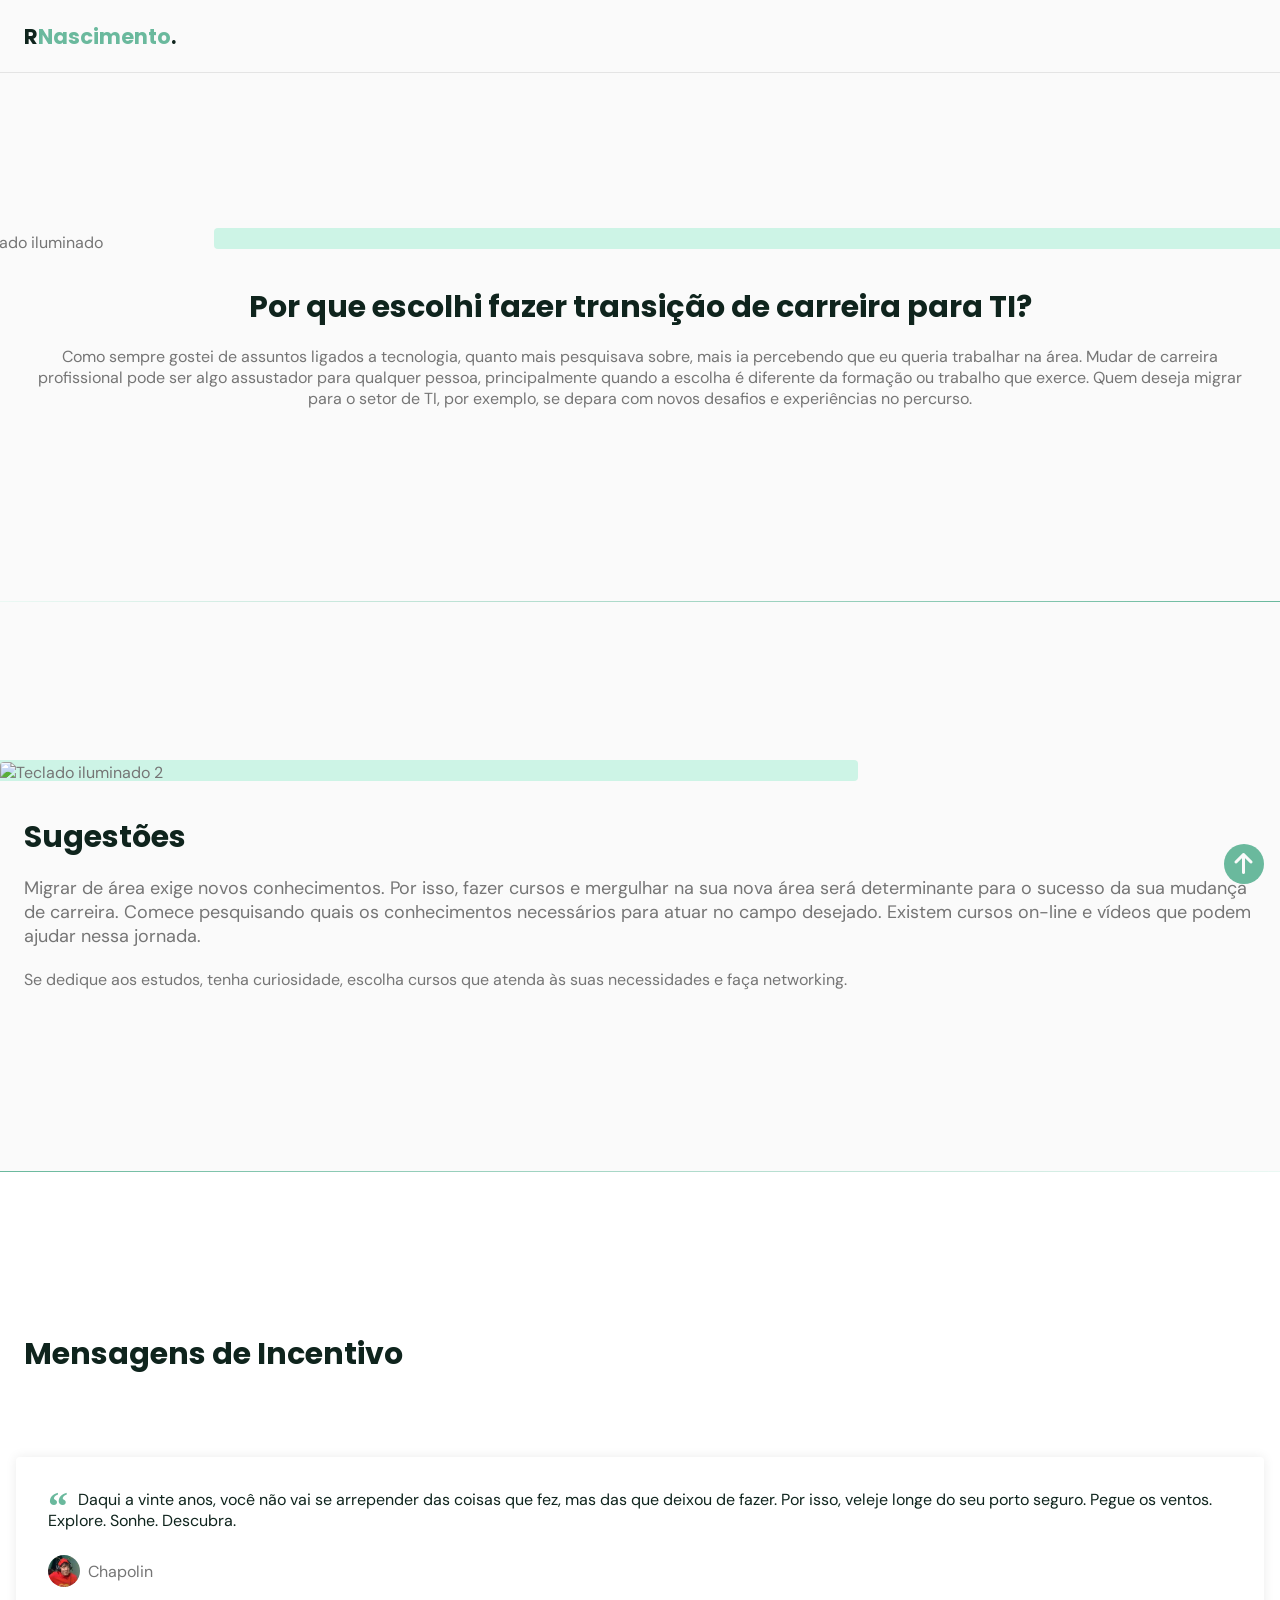
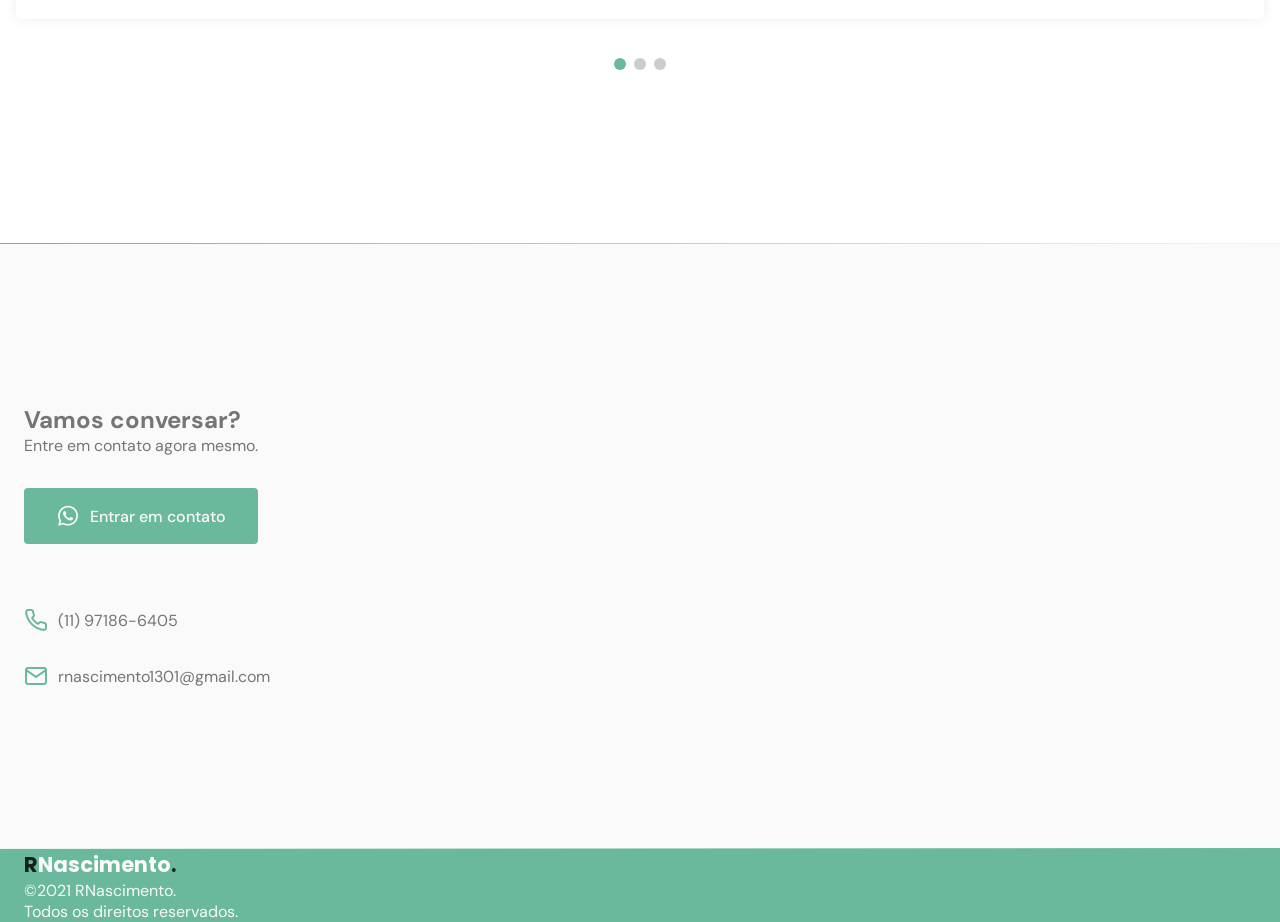
==== index.html @ b4215a95 "Add files via upload" ====
<!DOCTYPE html>
<html lang="pt_BR">
  <head>
    <!-- PAGE INFO -->
    <meta charset="UTF-8" />
    <meta name="viewport" content="width=device-width, initial-scale=1.0" />
    <title>RN Project</title>

    <!-- ICONES -->
    <link rel="stylesheet" href="imagens/style.css" />

    <!-- SWIPER -->
    <link
      rel="stylesheet"
      href="https://unpkg.com/swiper/swiper-bundle.min.css"
    />

    <!-- STYLES -->
    <link rel="stylesheet" href="style.css" />

    <!-- FONTS -->
    <link rel="preconnect" href="https://fonts.googleapis.com" />
    <link rel="preconnect" href="https://fonts.gstatic.com" crossorigin />
    <link
      href="https://fonts.googleapis.com/css2?family=DM+Sans:wght@400;500;700&family=Poppins:wght@400;500;700&display=swap"
      rel="stylesheet"
    />
  </head>
  <body>
    <header id="header" class="scroll">
      <nav class="container">
        <a class="logo" href="#">R<span>Nascimento</span>.</a>

        <!-- menu-->
        <div class="menu">
          <ul class="grid">
            <li><a class="title" href="#home">Início</a></li>
            <li><a class="title" href="#about">Sugestões</a></li>
            <!-- <li><a class="title" href="#services">Serviços</a></li>-->
            <li><a class="title" href="#testimonials">Mensagens</a></li>
            <li><a class="title" href="#contact">Contatos</a></li>
          </ul>
        </div>
        <!--/menu-->
        <div class="toggle icon-menu"></div>
        <div class="toggle icon-close"></div>
      </nav>
    </header>

    <main>
      <!--HOME-->
      <section class="section" id="home">
        <div class="container grid">
          <div class="image">
            <img
              src="https://media.istockphoto.com/photos/website-design-developing-programming-and-coding-technologies-picture-id1220974008?k=20&m=1220974008&s=612x612&w=0&h=sP8aILFrd65CZ340zGGJbLd8PSHKPU5FZVArqHMKr4Y="
              alt="Teclado iluminado"
            />
          </div>
          <div class="text">
            <h2 class="title">
              Por que escolhi fazer transição de carreira para TI?
            </h2>
            <p>
              Como sempre gostei de assuntos ligados a tecnologia, quanto mais
              pesquisava sobre, mais ia percebendo que eu queria trabalhar na
              área. Mudar de carreira profissional pode ser algo assustador para
              qualquer pessoa, principalmente quando a escolha é diferente da
              formação ou trabalho que exerce. Quem deseja migrar para o setor
              de TI, por exemplo, se depara com novos desafios e experiências no
              percurso.
            </p>
            <!--<a class="button" href="#">Agendar um horário</a>-->
          </div>
        </div>
      </section>
      <div class="divider-1"></div>

      <!--ABOUT-->
      <section class="section" id="about">
        <div class="container grid">
          <div class="image">
            <img
              src="https://media.istockphoto.com/photos/developing-new-program-picture-id519161884?k=20&m=519161884&s=612x612&w=0&h=EK0b_Ocb_1X7MyI0GgnsdjYjVnk4bIl4P_Qgrus4xgM="
              alt="Teclado iluminado 2"
            />
          </div>
          <div class="text">
            <h2 class="title">Sugestões</h2>
            <p class="subtitle">
              Migrar de área exige novos conhecimentos. Por isso, fazer cursos e
              mergulhar na sua nova área será determinante para o sucesso da sua
              mudança de carreira. Comece pesquisando quais os conhecimentos
              necessários para atuar no campo desejado. Existem cursos on-line e
              vídeos que podem ajudar nessa jornada.
            </p>
            <br />
            <p>
              Se dedique aos estudos, tenha curiosidade, escolha cursos que
              atenda às suas necessidades e faça networking.
            </p>
            <br />
          </div>
        </div>
      </section>

      <div class="divider-2"></div>

      <!--SERVICES-->
      <!--<section class="section" id="services">
        <div class="container grid">
          <header>
            <h2 class="title">Serviços</h2>
            <p>
              Com mais de 10 anos no mercado, o <strong>Beautysalon</strong> já
              conquistou clientes de inúmeros países com seus tratamentos
              exclusivos e totalmente naturais
            </p>
          </header>
          <div class="cards grid">
            <div class="card">
              <i class="icon-woman-hair"></i>
              <h3 class="title">Terapia capilar</h3>
              <p>
                Lorem ipsum dolor sit amet consectetur adipisicing elit. Cumque
                quo dolor culpa unde tempora autem, officia eaque impedit animi
                illum odit nemo! Quod, nam earum vitae accusamus commodi in
                ipsa?
              </p>
              <br />
            </div>
            <div class="card">
              <i class="icon-trim"></i>
              <h3 class="title">Cortes</h3>
              <p>
                Lorem ipsum dolor sit amet consectetur adipisicing elit.
                Consequatur quod reprehenderit ratione corporis, exercitationem
                ab deleniti, reiciendis voluptas at quaerat, eum cum alias nihil
                harum distinctio cupiditate. Consequatur, quibusdam voluptas.
              </p>
              <br />
            </div>
            <div class="card">
              <i class="icon-cosmetic"></i>
              <h3 class="title">tratamentos</h3>
              <p>
                Lorem ipsum dolor sit amet consectetur adipisicing elit. Animi
                temporibus saepe odio veritatis aliquam ducimus perferendis quos
                optio nesciunt consequatur! Ipsa, tempora! Consectetur cum ex
                autem rem quam quibusdam similique.
              </p>
              <br />
            </div>
          </div>
        </div>
      </section>

      <div class="divider-1"></div> -->

      <!--TESTIMONIALS-->
      <section class="section" id="testimonials">
        <div class="container swiper">
          <!-- Adicionar aqui a classe swiper -->
          <header>
            <h2 class="title">Mensagens de Incentivo</h2>
          </header>
          <div class="testimonials swiper-container">
            <div class="swiper-wrapper">
              <div class="testimonial swiper-slide">
                <blockquote>
                  <p>
                    <span>&ldquo;</span>
                    Daqui a vinte anos, você não vai se arrepender das coisas
                    que fez, mas das que deixou de fazer. Por isso, veleje longe
                    do seu porto seguro. Pegue os ventos. Explore. Sonhe.
                    Descubra.
                  </p>
                  <cite>
                    <img src="imagens/fotos/1.jpg" alt="Foto do Chapolin" />
                    Chapolin
                  </cite>
                </blockquote>
              </div>

              <div class="testimonial swiper-slide">
                <blockquote>
                  <p>
                    <span>&ldquo;</span>
                    Não tenha receio de desistir do bom para correr atrás do
                    ótimo
                  </p>
                  <cite>
                    <img src="imagens/fotos/2.jpg" alt="Foto do Madruguinha" />
                    Madruguinha
                  </cite>
                </blockquote>
              </div>

              <div class="testimonial swiper-slide">
                <blockquote>
                  <p>
                    <span>&ldquo;</span>
                    Não tente ser uma pessoa de sucesso. Em vez disso, seja uma
                    pessoa de valor
                  </p>
                  <cite>
                    <img src="imagens/fotos/4.jpg" alt="Fotos do Chaves" />
                    Chaves
                  </cite>
                </blockquote>
              </div>
            </div>

            <!-- If we need pagination -->
            <div class="swiper-pagination"></div>
          </div>
        </div>
      </section>

      <div class="divider-2"></div>

      <!--CONTACT-->
      <section class="section" id="contact">
        <div class="container grid">
          <div class="text">
            <h2>Vamos conversar?</h2>
            <p>Entre em contato agora mesmo.</p>
            <a
              href="https://api.whatsapp.com/send?phone=+5511971866405&text=Olá...Vamos Conversar?"
              class="button"
              target="_blank"
              ><i class="icon-whatsapp"></i>Entrar em contato</a
            >
            <!-- target="_blank" >>> Tem a função de criar uma nova página, mantendo a pagina atual aberta-->
          </div>

          <div class="links">
            <ul class="grid">
              <li><i class="icon-phone"></i>(11) 97186-6405</li>
              <!--<li><i class="icon-map-pin"></i>Rua Francisco Moron, 48</li>-->
              <li><i class="icon-mail"></i>rnascimento1301@gmail.com</li>
            </ul>
          </div>
        </div>
      </section>
      <div class="divider-1"></div>
    </main>

    <footer>
      <div class="container grid">
        <div class="brand">
          <a class="logo logo-alt" href="#home">R<span>Nascimento</span>.</a>
          <p>©2021 RNascimento.</p>
          <p>Todos os direitos reservados.</p>
        </div>

        <!--<div class="social grid">
          <a href="https://instagram.com" target="_blank"></a>
          <i class='icon-instagram'></i>
          </a>
          <a href="https://facebook.com" target="_blank"></a>
          <i class='icon-facebook'></i>
          </a>
          <a href="https://youtube.com" target="_blank"></a>
          <i class='icon-youtube'></i>
          </a>
        </div>
      </div>-->
    </footer>

    <a href="#home" class="back-to-top"><i class="icon-arrow-up"></i></a>


    <!--SWIPER-->
    <script src="https://unpkg.com/swiper/swiper-bundle.min.js"></script>

    <!--SCROLLREVEAL-->
    <script src="https://unpkg.com/scrollreveal"></script>

    <!--MAIN-->
    <script src="main.js"></script>
  </body>
</html>

<!-- Para acessar a Página, clicar com botão direito no index.html e acessar 'Open Live Server '  -->
---- imagens/style.css ----
@font-face {
  font-family: 'icomoon';
  src:  url('fonts/icomoon.eot?h8w8cq');
  src:  url('fonts/icomoon.eot?h8w8cq#iefix') format('embedded-opentype'),
    url('fonts/icomoon.ttf?h8w8cq') format('truetype'),
    url('fonts/icomoon.woff?h8w8cq') format('woff'),
    url('fonts/icomoon.svg?h8w8cq#icomoon') format('svg');
  font-weight: normal;
  font-style: normal;
  font-display: block;
}

[class^="icon-"], [class*=" icon-"] {
  /* use !important to prevent issues with browser extensions that change fonts */
  font-family: 'icomoon' !important;
  speak: never;
  font-style: normal;
  font-weight: normal;
  font-variant: normal;
  text-transform: none;
  line-height: 1;

  /* Better Font Rendering =========== */
  -webkit-font-smoothing: antialiased;
  -moz-osx-font-smoothing: grayscale;
}

.icon-arrow-up:before {
  content: "\e90c";
}
.icon-phone:before {
  content: "\e900";
}
.icon-close:before {
  content: "\e901";
}
.icon-cosmetic:before {
  content: "\e902";
}
.icon-facebook:before {
  content: "\e903";
}
.icon-instagram:before {
  content: "\e904";
}
.icon-mail:before {
  content: "\e905";
}
.icon-map-pin:before {
  content: "\e906";
}
.icon-menu:before {
  content: "\e907";
}
.icon-trim:before {
  content: "\e908";
}
.icon-whatsapp:before {
  content: "\e909";
}
.icon-woman-hair:before {
  content: "\e90a";
}
.icon-youtube:before {
  content: "\e90b";
}
---- style.css ----
/*====  RESET ============================ */
* {
  margin: 0;
  padding: 0;
  box-sizing: border-box;
}

ul {
  list-style: none;
}

a {
  text-decoration: none;
}

img {
  width: 100%;
  height: auto;
}

/*====  VARIABLES =========================== */
:root {
  --header-height: 4.5rem;

  /* colors */
  --hue: 159;
  /* HSL color mode */
  --base-color: hsl(var(--hue) 36% 57%);
  --base-color-second: hsl(var(--hue) 65% 88%);
  --base-color-alt: hsl(var(--hue) 57% 53%);
  --title-color: hsl(var(--hue) 41% 10%);
  --text-color: hsl(0 0% 46%);
  --text-color-light: hsl(0 0% 98%);
  --body-color: hsl(0 0% 98%);

  /* Fonts */
  --title-font-size: 2.25rem;
  --subtitle-font-size: 1rem;

  --title-font: "Poppins", sans-serif;
  --body-font: "DM Sans", sans-serif;
}

/*====  BASE ============================ */
html {
  scroll-behavior: smooth;
}

body {
  font: 400 1rem var(--body-font);
  color: var(--text-color);
  background: var(--body-color);
  -webkit-font-smoothing: antialiased;
}

.title {
  font: 700 1.875rem var(--title-font);
  color: var(--title-color);
  -webkit-font-smoothing: auto;
}

.button {
  background-color: var(--base-color);
  color: var(--text-color-light);
  height: 3.5rem;
  display: inline-flex;
  align-items: center;
  padding: 0 2rem;
  border-radius: 0.25rem;
  font: 500 1rem var(--body-font);
  transition: background 0.3s;
}

.button:hover {
  background: var(--base-color-alt);
}

.divider-1 {
  height: 1px;
  background: linear-gradient(
    270deg,
    hsla(var(--hue), 36%, 57%, 1) 0%,
    hsla(var(--hue), 65%, 88%, 0.34) 100%
  );
}

/*====  LAYOUT ============================ */
.container {
  margin-left: 1.5rem;
  margin-right: 1.5rem;
}

.grid {
  display: grid;
  gap: 2rem;
}

.section {
  padding: calc(5rem + var(--header-height)) 0;
}

.section .title {
  margin-bottom: 1rem;
}

.section .subtitle {
  font-size: var(--subtitle-font-size);
}

.section header {
  margin-bottom: 4rem;
}

.section header strong {
  color: var(--base-color);
}

#header {
  border-bottom: 1px solid #e4e4e4;
  margin-bottom: 2rem;
  display: flex;

  position: fixed;
  top: 0;
  left: 0;
  z-index: 100;
  background-color: var(--body-color);
  width: 100%;
}

#header.scroll {
  background: var(--base-color);
  box-shadow: 0px 0px 12px rgba(0, 0, 0, 0.15);
}

#header.scroll .logo span {
  color: white;
}

#header.scroll .icon-menu {
  color: white;
}

/*====  LOGO ============================ */

.logo {
  font: 700 1.31rem var(--title-font);
  color: var(--title-color);
}

.logo span {
  color: var(--base-color);
}

.logo-alt span {
  color: var(--body-color);
}

/*====  NAVIGATION ============================ */
nav {
  height: var(--header-height);
  display: flex;
  align-items: center;
  justify-content: space-between;
  width: 100%;
}

nav ul li {
  text-align: center;
}

nav ul li a {
  transition: color 0.2s;
  position: relative;
}

nav ul li a:hover {
  color: var(--base-color);
}

nav ul li a::after {
  content: "";
  width: 0%;
  height: 2px;
  background: var(--base-color);

  position: absolute;
  left: 0;
  bottom: -1.5rem;

  transition: width 0.2s;
}

nav ul li a:hover::after {
  width: 100%;
}

nav .menu {
  opacity: 0;
  visibility: hidden;
  top: -20rem;
  transition: 0.2s;
}

nav .menu ul {
  display: none;
}

/* Mostrar menu */
nav.show .menu {
  opacity: 1;
  visibility: visible;

  background: var(--body-color);

  height: 100vh;
  width: 100vw;

  position: fixed;
  top: 0;
  left: 0;

  display: grid;
  place-content: center;
}

nav.show .menu ul {
  display: grid;
}

nav.show ul.grid {
  gap: 4rm;
}

/* toggle menu */
.toggle {
  color: var(--base-color);
  font-size: 1.5rem;
  cursor: pointer;
}

nav .icon-close {
  visibility: hidden;
  opacity: 0;

  position: absolute;
  top: -1.5rem;
  right: 1.5rem;

  transition: 0.2s;
}

nav.show div.icon-close {
  visibility: visible;
  opacity: 1;
  top: 1.5rem;
}

/*====  HOME ============================ */
#home {
  overflow: hidden;
}

#home .container {
  margin: 0;
}

#home .image {
  position: relative;
}

#home .image::before {
  content: "";
  height: 100%;
  width: 100%;
  background: var(--base-color-second);
  position: absolute;
  top: -16.8%;
  left: 16.7%;
  z-index: 0; /*==== Eixo : Z >>> Profundidade / Fica atrás ==== */
}

#home .image img {
  position: relative;
  right: 2.93rem;
}

#home .image img,
#home .image::before {
  border-radius: 0.25rem;
}

#home .text {
  margin-left: 1.5rem;
  margin-right: 1.5rem;
  text-align: center;
}

#home .text h1 {
  margin-bottom: 1rem;
}

#home .text p {
  margin-bottom: 2rem;
}

/*====  ABOUT ============================ */
about {
  background: white;
}

#about .container {
  margin: 0;
}

#about .image {
  position: relative;
}

#about .image::before {
  content: "";
  height: 100%;
  width: 100%;
  background: var(--base-color-second);
  position: absolute;
  top: -8.3%;
  left: -33%;
  z-index: 0;
}

#about .image img {
  position: relative;
}

#about .image img,
#about .image::before {
  border-radius: 0.25rem;
}

#about .text {
  margin-left: 1.5rem;
  margin-right: 1.5rem;
}

.divider-2 {
  height: 1px;
  background: linear-gradient(
    270deg,
    hsla(var(--hue), 65%, 88%, 0.34),
    hsla(var(--hue), 36%, 57%, 1)
  );
}

/*====  SERVICES ============================ */

.cards.grid {
  gap: 1.5rem;
}

.card {
  padding: 3.625rem 2rem;
  box-shadow: 0px 0px 12px rgba(0, 0, 0, 0.08);
  border-bottom: 0.25rem solid var(--base-color);
  border-radius: 0.25rem 0.25rem 0 0;
  text-align: center;
}

.card i {
  display: block;
  margin-bottom: 1.5rem;
  font-size: 5rem;
  color: var(--base-color);
}

.card .title {
  font-size: 1.5rem;
  margin-bottom: 0.75rem;
}

/*====  TESTIMONIALS ============================ */

#testimonials {
  background: white;
}

#testimonials .container {
  margin-left: 0;
  margin-right: 0;
}

#testimonials header {
  margin-left: 1.5rem;
  margin-right: 1.5rem;
  margin-bottom: 0;
}

#testimonials blockquote {
  padding: 2rem;
  box-shadow: 0px 0px 12px rgba(0, 0, 0, 0.08);
  border-radius: 0.25rem;
}

#testimonials blockquote p {
  position: relative;
  text-indent: 1.875rem; /*==== Espaço no inicio do texto ===== */
  margin-bottom: 1.5rem;
  color: hsl(var(--hue) 41% 10%);
}

#testimonials blockquote p span {
  font: 700 2.5rem serif;

  position: absolute;
  top: -0.4rem;
  left: -1.875rem;
  color: var(--base-color);
}

/*==== Alinhamento da imagem comm o Texto ===== */
#testimonials cite {
  display: flex;
  align-items: center;
  font-style: normal;
}

/*==== Configurar a imagem do usuario ===== */
#testimonials cite img {
  width: 2rem;
  height: 2rem;
  object-fit: cover;
  clip-path: circle();
  margin-right: 0.5rem;
}

/*==== Swiper ===== */

.swiper-slide {
  height: auto;
  padding: 4rem 1rem;
}

.swiper-pagination-bullet {
  width: 0.75rem;
  height: 0.75rem;
}

.swiper-pagination-bullet-active {
  background: var(--base-color);
}

/*==== Contacts ===== */

#contact .grid {
  gap: 4rem;
}

#contact .text p {
  margin-bottom: 2rem;
}

#contact .button i,
#contact ul li i {
  font-size: 1.5rem;
  margin-right: 0.625rem;
}

#contact ul.grid {
  gap: 2rem;
}

#contact ul li {
  display: flex;
  align-items: center;
}

#contact ul li i {
  color: var(--base-color);
}

/*==== Footer ===== */

footer {
  background: var(--base-color);
}

footer .section {
  padding: 4rem 0;
}

footer .logo {
  display: inline-block;
}

footer .brand p {
  color: var(--text-color-light);
}

/*==== Configuração das redes sociais ===== */
/*footer i {
  font-size: 1.5rem;
  color: var(--text-color-light);
}*/

/*footer .social a{
  margin-right: 2rem;
  transition: .3s;
  display: inline-block;

  footer .social a:houver {
    transform: translateY(-8px);
  }
}*/

/*==== Back-to-top ===== */
.back-to-top {
  background: var(--base-color);
  color: var(--text-color-light);

  position: fixed;
  right: 1rem;
  bottom: 1rem;

  padding: 0.5rem;
  clip-path: circle();

  font-size: 1.5rem;
  line-height: 0;

  visibility: hidden;
  opacity: 0;

  transition: 0.3s;
  transform: translateY(100%);
}

.back-to-top.show {
  visibility: visible;
  opacity: 1;
  transform: translateY(0);
}

/*==== Responsivo ===== */
/* extra large devices: 1200 >*/

@media (min-width: 1200px) {
  .section {
    padding: 10rem 0;
  }

  nav .menu {
    opacity: 1;
    visibility: visible;
    top: 0;
  }

  nav.menu ul {
    display: flex;
    gap: 2rem;
  }

  nav .menu ul li a.title {
    font: 400 1 rem var(--body-font);
  }

  nav .icon-menu {
    display: none;
  }

  main {
    margin-top: var(--header-height);
  }
}

/* large devices: 1023 >*/
/* large devices: 992 >*/

@media (min-width: 992px) {
  :root {
    --title-font-size: 2.25rem;
    --subtitle-font-size: 1.125rem;
  }
}
/* medium devices: 767 >*/
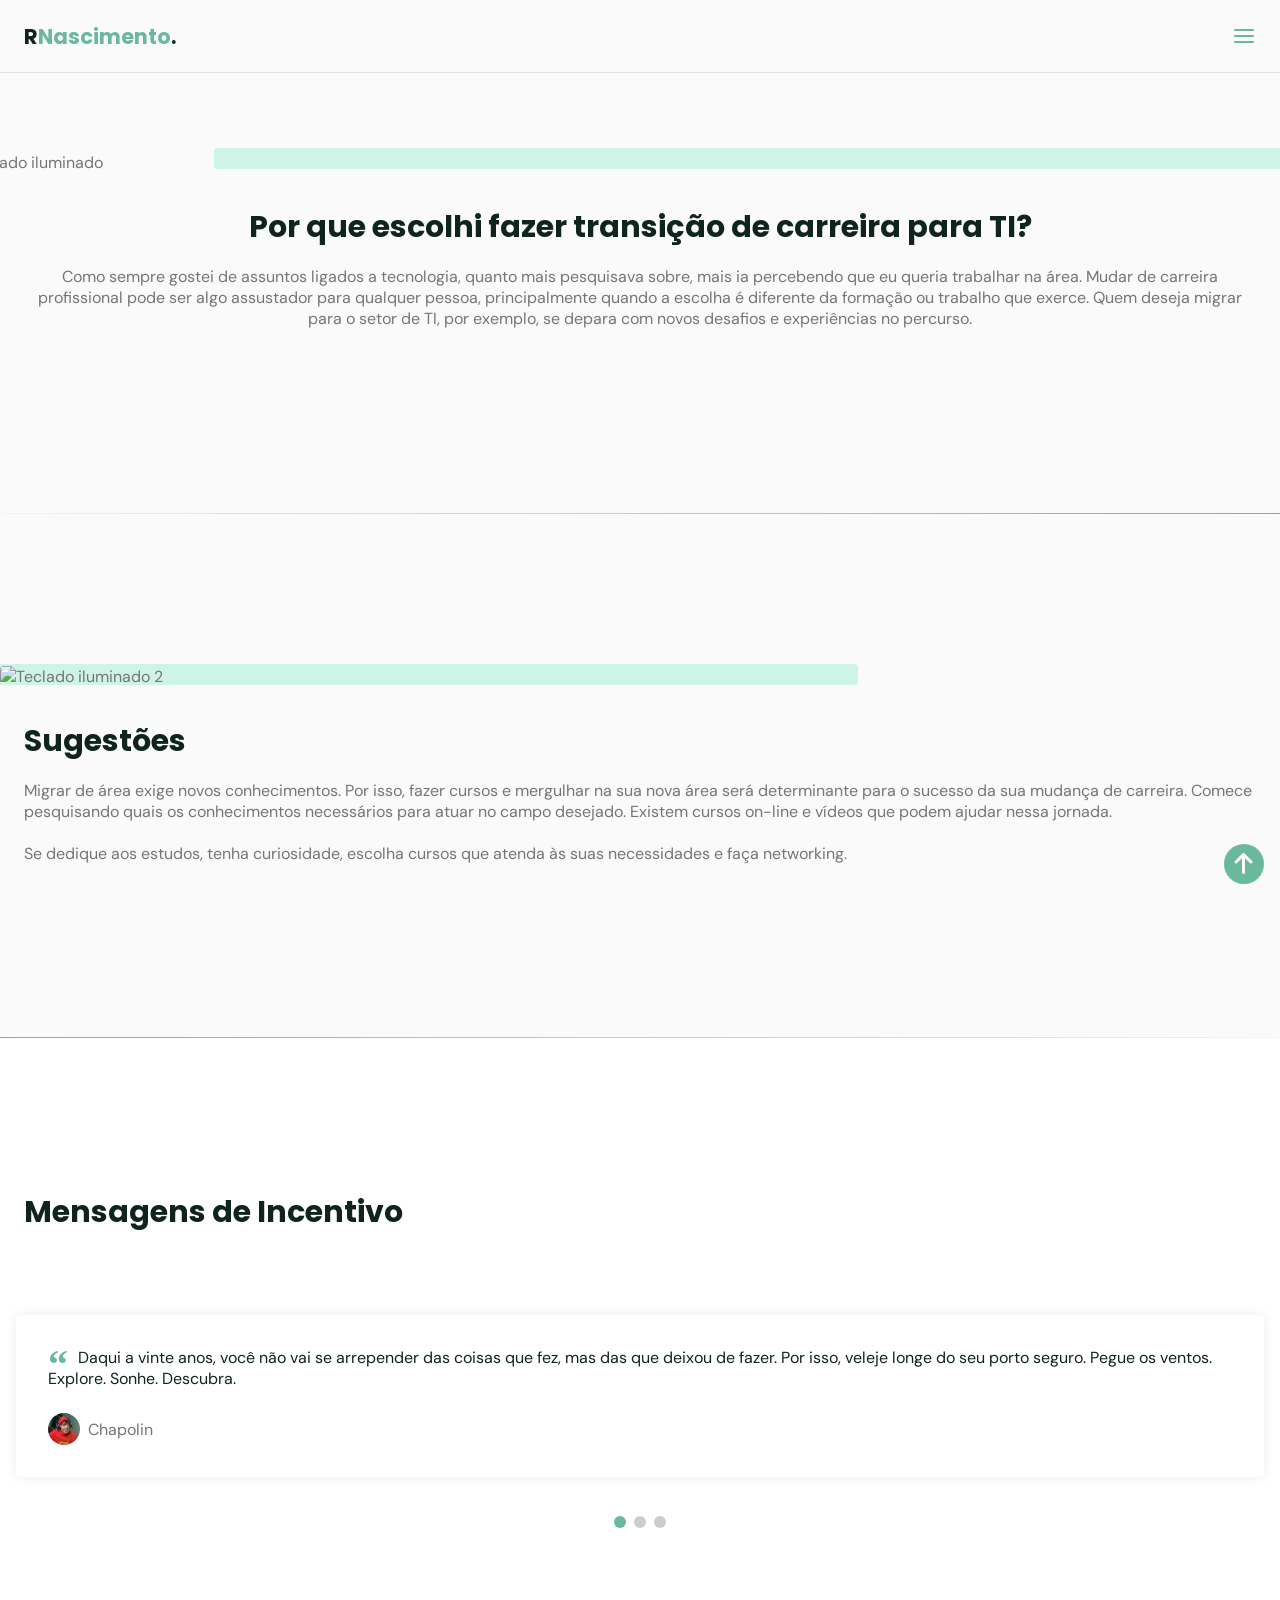
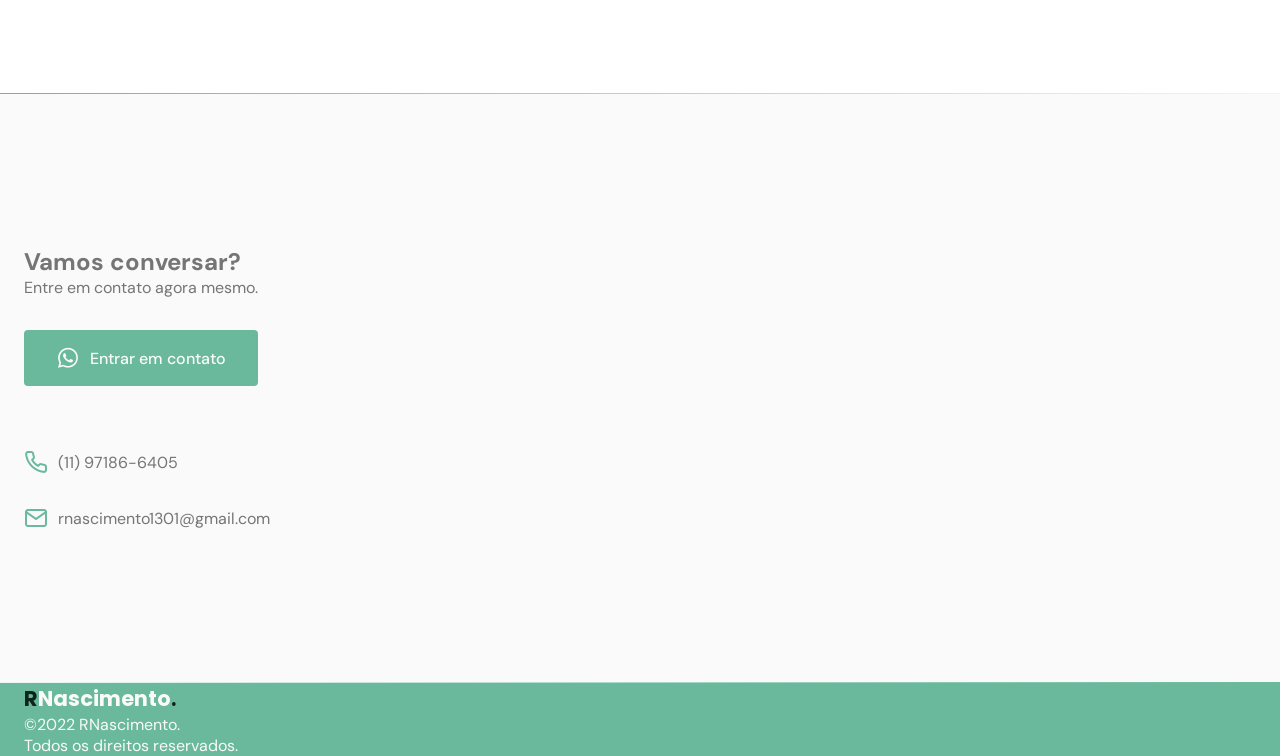
==== commit 60df658c: "Add files via upload" ====
--- a/index.html
+++ b/index.html
@@ -87,7 +87,7 @@
           </div>
           <div class="text">
             <h2 class="title">Sugestões</h2>
-            <p class="subtitle">
+            <p>
               Migrar de área exige novos conhecimentos. Por isso, fazer cursos e
               mergulhar na sua nova área será determinante para o sucesso da sua
               mudança de carreira. Comece pesquisando quais os conhecimentos
@@ -250,7 +250,7 @@
       <div class="container grid">
         <div class="brand">
           <a class="logo logo-alt" href="#home">R<span>Nascimento</span>.</a>
-          <p>©2021 RNascimento.</p>
+          <p>©2022 RNascimento.</p>
           <p>Todos os direitos reservados.</p>
         </div>
 
--- a/style.css
+++ b/style.css
@@ -541,42 +541,12 @@
 
 /*==== Responsivo ===== */
 /* extra large devices: 1200 >*/
-
-@media (min-width: 1200px) {
-  .section {
-    padding: 10rem 0;
-  }
-
-  nav .menu {
-    opacity: 1;
-    visibility: visible;
-    top: 0;
-  }
-
-  nav.menu ul {
-    display: flex;
-    gap: 2rem;
-  }
-
-  nav .menu ul li a.title {
-    font: 400 1 rem var(--body-font);
-  }
-
-  nav .icon-menu {
-    display: none;
-  }
-
-  main {
-    margin-top: var(--header-height);
-  }
-}
-
 /* large devices: 1023 >*/
 /* large devices: 992 >*/
 
 @media (min-width: 992px) {
   :root {
-    --title-font-size: 2.25rem;
+    --title-font-size: 2.2rem;
     --subtitle-font-size: 1.125rem;
   }
 }
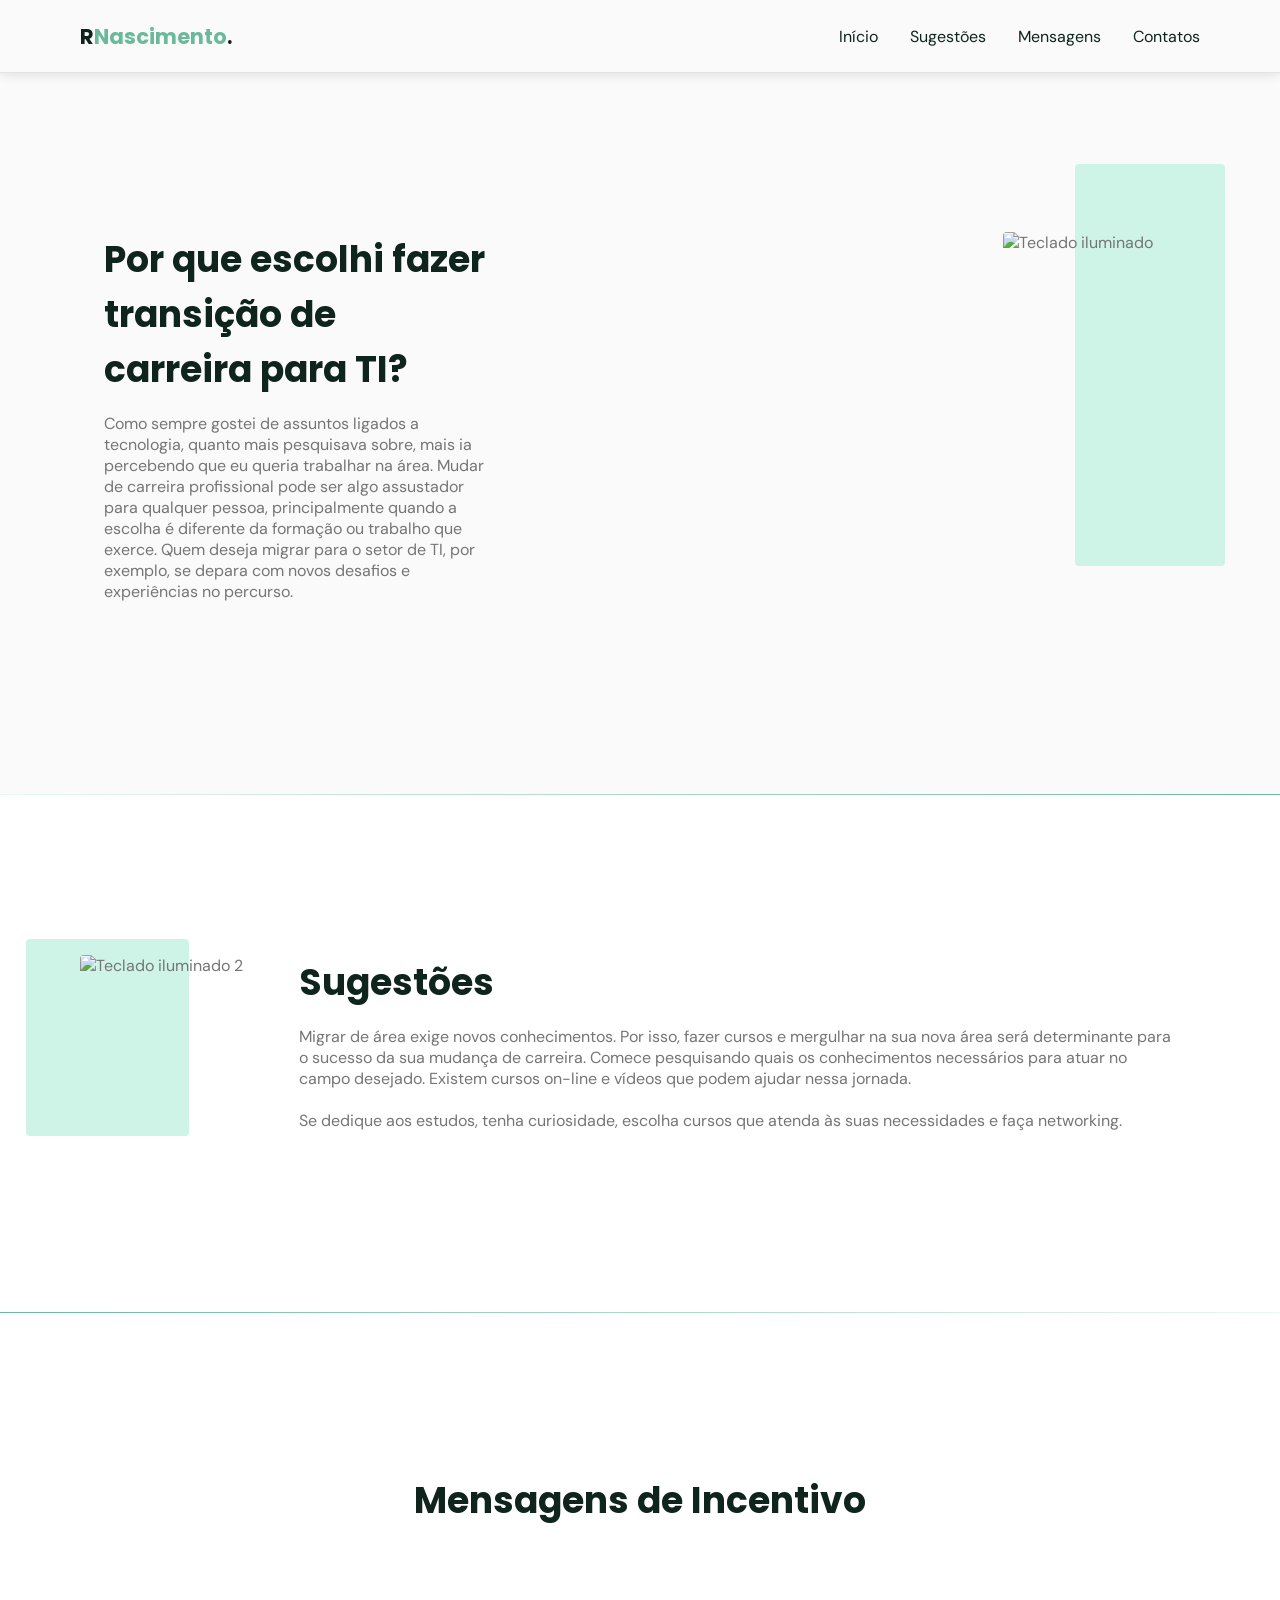
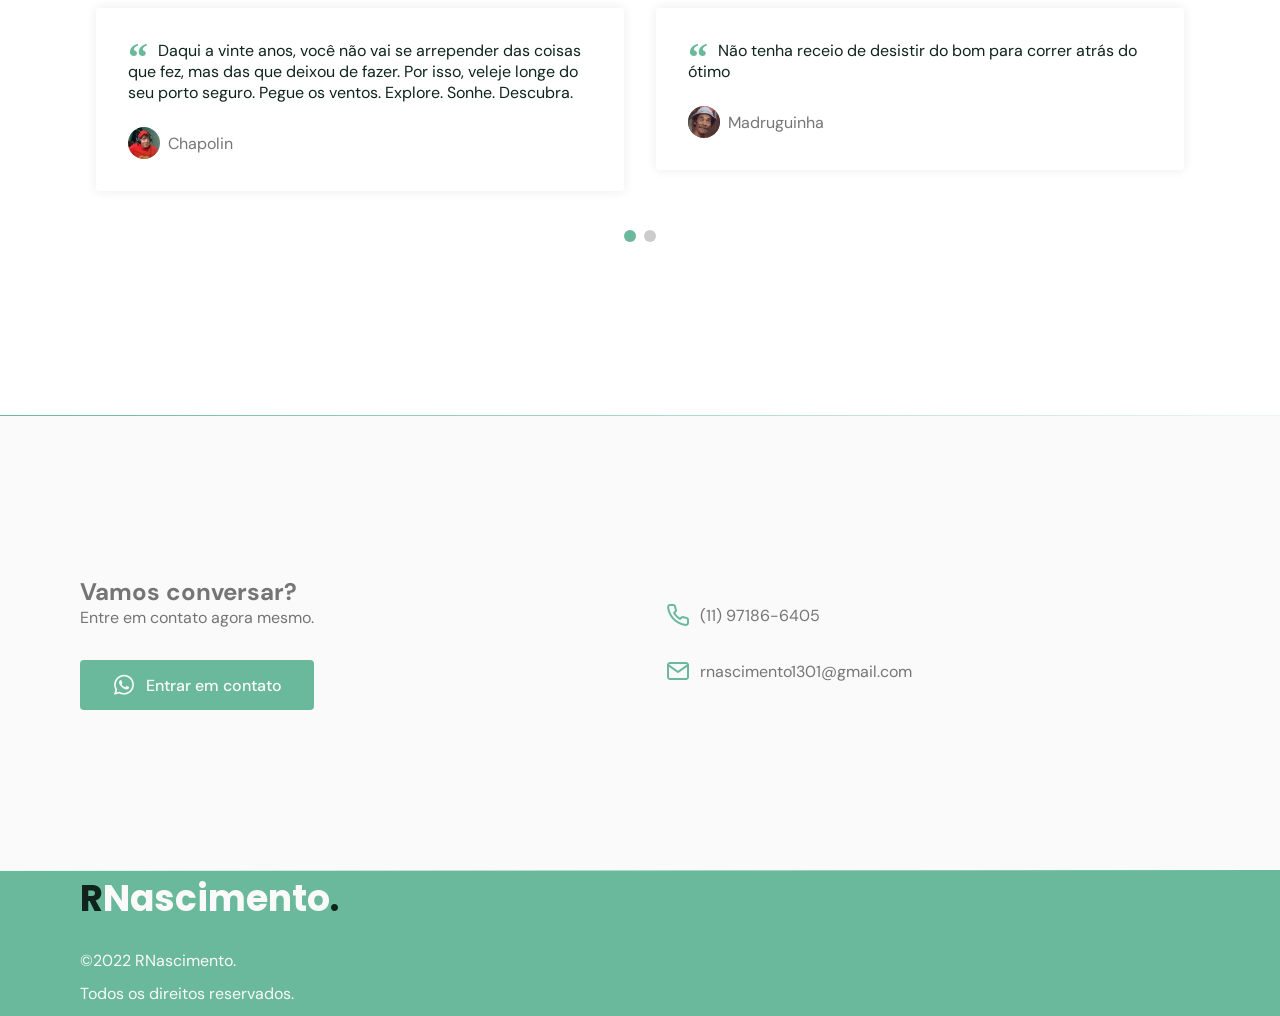
==== commit 9968a502: "Update index.html" ====
--- a/index.html
+++ b/index.html
@@ -226,7 +226,7 @@
             <h2>Vamos conversar?</h2>
             <p>Entre em contato agora mesmo.</p>
             <a
-              href="https://api.whatsapp.com/send?phone=+5511971866405&text=Olá...Vamos Conversar?"
+              href="https://api.whatsapp.com/send?phone=+351936450327&text=Olá...Vamos Conversar?"
               class="button"
               target="_blank"
               ><i class="icon-whatsapp"></i>Entrar em contato</a
--- a/style.css
+++ b/style.css
@@ -1,553 +1,660 @@
-/*====  RESET ============================ */
-* {
-  margin: 0;
-  padding: 0;
-  box-sizing: border-box;
-}
-
-ul {
-  list-style: none;
-}
-
-a {
-  text-decoration: none;
-}
-
-img {
-  width: 100%;
-  height: auto;
-}
-
-/*====  VARIABLES =========================== */
-:root {
-  --header-height: 4.5rem;
-
-  /* colors */
-  --hue: 159;
-  /* HSL color mode */
-  --base-color: hsl(var(--hue) 36% 57%);
-  --base-color-second: hsl(var(--hue) 65% 88%);
-  --base-color-alt: hsl(var(--hue) 57% 53%);
-  --title-color: hsl(var(--hue) 41% 10%);
-  --text-color: hsl(0 0% 46%);
-  --text-color-light: hsl(0 0% 98%);
-  --body-color: hsl(0 0% 98%);
-
-  /* Fonts */
-  --title-font-size: 2.25rem;
-  --subtitle-font-size: 1rem;
-
-  --title-font: "Poppins", sans-serif;
-  --body-font: "DM Sans", sans-serif;
-}
-
-/*====  BASE ============================ */
-html {
-  scroll-behavior: smooth;
-}
-
-body {
-  font: 400 1rem var(--body-font);
-  color: var(--text-color);
-  background: var(--body-color);
-  -webkit-font-smoothing: antialiased;
-}
-
-.title {
-  font: 700 1.875rem var(--title-font);
-  color: var(--title-color);
-  -webkit-font-smoothing: auto;
-}
-
-.button {
-  background-color: var(--base-color);
-  color: var(--text-color-light);
-  height: 3.5rem;
-  display: inline-flex;
-  align-items: center;
-  padding: 0 2rem;
-  border-radius: 0.25rem;
-  font: 500 1rem var(--body-font);
-  transition: background 0.3s;
-}
-
-.button:hover {
-  background: var(--base-color-alt);
-}
-
-.divider-1 {
-  height: 1px;
-  background: linear-gradient(
-    270deg,
-    hsla(var(--hue), 36%, 57%, 1) 0%,
-    hsla(var(--hue), 65%, 88%, 0.34) 100%
-  );
-}
-
-/*====  LAYOUT ============================ */
-.container {
-  margin-left: 1.5rem;
-  margin-right: 1.5rem;
-}
-
-.grid {
-  display: grid;
-  gap: 2rem;
-}
-
-.section {
-  padding: calc(5rem + var(--header-height)) 0;
-}
-
-.section .title {
-  margin-bottom: 1rem;
-}
-
-.section .subtitle {
-  font-size: var(--subtitle-font-size);
-}
-
-.section header {
-  margin-bottom: 4rem;
-}
-
-.section header strong {
-  color: var(--base-color);
-}
-
-#header {
-  border-bottom: 1px solid #e4e4e4;
-  margin-bottom: 2rem;
-  display: flex;
-
-  position: fixed;
-  top: 0;
-  left: 0;
-  z-index: 100;
-  background-color: var(--body-color);
-  width: 100%;
-}
-
-#header.scroll {
-  background: var(--base-color);
-  box-shadow: 0px 0px 12px rgba(0, 0, 0, 0.15);
-}
-
-#header.scroll .logo span {
-  color: white;
-}
-
-#header.scroll .icon-menu {
-  color: white;
-}
-
-/*====  LOGO ============================ */
-
-.logo {
-  font: 700 1.31rem var(--title-font);
-  color: var(--title-color);
-}
-
-.logo span {
-  color: var(--base-color);
-}
-
-.logo-alt span {
-  color: var(--body-color);
-}
-
-/*====  NAVIGATION ============================ */
-nav {
-  height: var(--header-height);
-  display: flex;
-  align-items: center;
-  justify-content: space-between;
-  width: 100%;
-}
-
-nav ul li {
-  text-align: center;
-}
-
-nav ul li a {
-  transition: color 0.2s;
-  position: relative;
-}
-
-nav ul li a:hover {
-  color: var(--base-color);
-}
-
-nav ul li a::after {
-  content: "";
-  width: 0%;
-  height: 2px;
-  background: var(--base-color);
-
-  position: absolute;
-  left: 0;
-  bottom: -1.5rem;
-
-  transition: width 0.2s;
-}
-
-nav ul li a:hover::after {
-  width: 100%;
-}
-
-nav .menu {
-  opacity: 0;
-  visibility: hidden;
-  top: -20rem;
-  transition: 0.2s;
-}
-
-nav .menu ul {
-  display: none;
-}
-
-/* Mostrar menu */
-nav.show .menu {
-  opacity: 1;
-  visibility: visible;
-
-  background: var(--body-color);
-
-  height: 100vh;
-  width: 100vw;
-
-  position: fixed;
-  top: 0;
-  left: 0;
-
-  display: grid;
-  place-content: center;
-}
-
-nav.show .menu ul {
-  display: grid;
-}
-
-nav.show ul.grid {
-  gap: 4rm;
-}
-
-/* toggle menu */
-.toggle {
-  color: var(--base-color);
-  font-size: 1.5rem;
-  cursor: pointer;
-}
-
-nav .icon-close {
-  visibility: hidden;
-  opacity: 0;
-
-  position: absolute;
-  top: -1.5rem;
-  right: 1.5rem;
-
-  transition: 0.2s;
-}
-
-nav.show div.icon-close {
-  visibility: visible;
-  opacity: 1;
-  top: 1.5rem;
-}
-
-/*====  HOME ============================ */
-#home {
-  overflow: hidden;
-}
-
-#home .container {
-  margin: 0;
-}
-
-#home .image {
-  position: relative;
-}
-
-#home .image::before {
-  content: "";
-  height: 100%;
-  width: 100%;
-  background: var(--base-color-second);
-  position: absolute;
-  top: -16.8%;
-  left: 16.7%;
-  z-index: 0; /*==== Eixo : Z >>> Profundidade / Fica atrás ==== */
-}
-
-#home .image img {
-  position: relative;
-  right: 2.93rem;
-}
-
-#home .image img,
-#home .image::before {
-  border-radius: 0.25rem;
-}
-
-#home .text {
-  margin-left: 1.5rem;
-  margin-right: 1.5rem;
-  text-align: center;
-}
-
-#home .text h1 {
-  margin-bottom: 1rem;
-}
-
-#home .text p {
-  margin-bottom: 2rem;
-}
-
-/*====  ABOUT ============================ */
-about {
-  background: white;
-}
-
-#about .container {
-  margin: 0;
-}
-
-#about .image {
-  position: relative;
-}
-
-#about .image::before {
-  content: "";
-  height: 100%;
-  width: 100%;
-  background: var(--base-color-second);
-  position: absolute;
-  top: -8.3%;
-  left: -33%;
-  z-index: 0;
-}
-
-#about .image img {
-  position: relative;
-}
-
-#about .image img,
-#about .image::before {
-  border-radius: 0.25rem;
-}
-
-#about .text {
-  margin-left: 1.5rem;
-  margin-right: 1.5rem;
-}
-
-.divider-2 {
-  height: 1px;
-  background: linear-gradient(
-    270deg,
-    hsla(var(--hue), 65%, 88%, 0.34),
-    hsla(var(--hue), 36%, 57%, 1)
-  );
-}
-
-/*====  SERVICES ============================ */
-
-.cards.grid {
-  gap: 1.5rem;
-}
-
-.card {
-  padding: 3.625rem 2rem;
-  box-shadow: 0px 0px 12px rgba(0, 0, 0, 0.08);
-  border-bottom: 0.25rem solid var(--base-color);
-  border-radius: 0.25rem 0.25rem 0 0;
-  text-align: center;
-}
-
-.card i {
-  display: block;
-  margin-bottom: 1.5rem;
-  font-size: 5rem;
-  color: var(--base-color);
-}
-
-.card .title {
-  font-size: 1.5rem;
-  margin-bottom: 0.75rem;
-}
-
-/*====  TESTIMONIALS ============================ */
-
-#testimonials {
-  background: white;
-}
-
-#testimonials .container {
-  margin-left: 0;
-  margin-right: 0;
-}
-
-#testimonials header {
-  margin-left: 1.5rem;
-  margin-right: 1.5rem;
-  margin-bottom: 0;
-}
-
-#testimonials blockquote {
-  padding: 2rem;
-  box-shadow: 0px 0px 12px rgba(0, 0, 0, 0.08);
-  border-radius: 0.25rem;
-}
-
-#testimonials blockquote p {
-  position: relative;
-  text-indent: 1.875rem; /*==== Espaço no inicio do texto ===== */
-  margin-bottom: 1.5rem;
-  color: hsl(var(--hue) 41% 10%);
-}
-
-#testimonials blockquote p span {
-  font: 700 2.5rem serif;
-
-  position: absolute;
-  top: -0.4rem;
-  left: -1.875rem;
-  color: var(--base-color);
-}
-
-/*==== Alinhamento da imagem comm o Texto ===== */
-#testimonials cite {
-  display: flex;
-  align-items: center;
-  font-style: normal;
-}
-
-/*==== Configurar a imagem do usuario ===== */
-#testimonials cite img {
-  width: 2rem;
-  height: 2rem;
-  object-fit: cover;
-  clip-path: circle();
-  margin-right: 0.5rem;
-}
-
-/*==== Swiper ===== */
-
-.swiper-slide {
-  height: auto;
-  padding: 4rem 1rem;
-}
-
-.swiper-pagination-bullet {
-  width: 0.75rem;
-  height: 0.75rem;
-}
-
-.swiper-pagination-bullet-active {
-  background: var(--base-color);
-}
-
-/*==== Contacts ===== */
-
-#contact .grid {
-  gap: 4rem;
-}
-
-#contact .text p {
-  margin-bottom: 2rem;
-}
-
-#contact .button i,
-#contact ul li i {
-  font-size: 1.5rem;
-  margin-right: 0.625rem;
-}
-
-#contact ul.grid {
-  gap: 2rem;
-}
-
-#contact ul li {
-  display: flex;
-  align-items: center;
-}
-
-#contact ul li i {
-  color: var(--base-color);
-}
-
-/*==== Footer ===== */
-
-footer {
-  background: var(--base-color);
-}
-
-footer .section {
-  padding: 4rem 0;
-}
-
-footer .logo {
-  display: inline-block;
-}
-
-footer .brand p {
-  color: var(--text-color-light);
-}
-
-/*==== Configuração das redes sociais ===== */
-/*footer i {
-  font-size: 1.5rem;
-  color: var(--text-color-light);
-}*/
-
-/*footer .social a{
-  margin-right: 2rem;
-  transition: .3s;
-  display: inline-block;
-
-  footer .social a:houver {
-    transform: translateY(-8px);
-  }
-}*/
-
-/*==== Back-to-top ===== */
-.back-to-top {
-  background: var(--base-color);
-  color: var(--text-color-light);
-
-  position: fixed;
-  right: 1rem;
-  bottom: 1rem;
-
-  padding: 0.5rem;
-  clip-path: circle();
-
-  font-size: 1.5rem;
-  line-height: 0;
-
-  visibility: hidden;
-  opacity: 0;
-
-  transition: 0.3s;
-  transform: translateY(100%);
-}
-
-.back-to-top.show {
-  visibility: visible;
-  opacity: 1;
-  transform: translateY(0);
-}
-
-/*==== Responsivo ===== */
-/* extra large devices: 1200 >*/
-/* large devices: 1023 >*/
-/* large devices: 992 >*/
-
-@media (min-width: 992px) {
-  :root {
-    --title-font-size: 2.2rem;
-    --subtitle-font-size: 1.125rem;
-  }
-}
-/* medium devices: 767 >*/
+/*====  RESET ============================ */
+* {
+  margin: 0;
+  padding: 0;
+  box-sizing: border-box;
+}
+
+ul {
+  list-style: none;
+}
+
+a {
+  text-decoration: none;
+}
+
+img {
+  width: 100%;
+  height: auto;
+}
+
+/*====  VARIABLES ============================ */
+:root {
+  --header-height: 4.5rem;
+
+  /* colors */
+  --hue: 159;
+  /* HSL color mode */
+  --base-color: hsl(var(--hue) 36% 57%);
+  --base-color-second: hsl(var(--hue) 65% 88%);
+  --base-color-alt: hsl(var(--hue) 57% 53%);
+  --title-color: hsl(var(--hue) 41% 10%);
+  --text-color: hsl(0 0% 46%);
+  --text-color-light: hsl(0 0% 98%);
+  --body-color: hsl(0 0% 98%);
+
+  /* fonts */
+  --title-font-size: 1.875rem;
+  --subtitle-font-size: 1rem;
+
+  --title-font: 'Poppins', sans-serif;
+  --body-font: 'DM Sans', sans-serif;
+}
+
+/*===  BASE ============================ */
+html {
+  scroll-behavior: smooth;
+}
+
+body {
+  font: 400 1rem var(--body-font);
+  color: var(--text-color);
+  background: var(--body-color);
+  -webkit-font-smoothing: antialiased;
+}
+
+.title {
+  font: 700 var(--title-font-size) var(--title-font);
+  color: var(--title-color);
+  -webkit-font-smoothing: auto;
+}
+
+.button {
+  background-color: var(--base-color);
+  color: var(--text-color-light);
+  height: 3.5rem;
+  display: inline-flex;
+  align-items: center;
+  padding: 0 2rem;
+  border-radius: 0.25rem;
+  font: 500 1rem var(--body-font);
+  transition: background 0.3s;
+}
+
+.button:hover {
+  background: var(--base-color-alt);
+}
+
+.divider-1 {
+  height: 1px;
+  background: linear-gradient(
+    270deg,
+    hsla(var(--hue), 36%, 57%, 1),
+    hsla(var(--hue), 65%, 88%, 0.34)
+  );
+}
+
+.divider-2 {
+  height: 1px;
+  background: linear-gradient(
+    270deg,
+    hsla(var(--hue), 65%, 88%, 0.34),
+    hsla(var(--hue), 36%, 57%, 1)
+  );
+}
+
+/*====  LAYOUT ============================ */
+.container {
+  margin-left: 1.5rem;
+  margin-right: 1.5rem;
+}
+
+.grid {
+  display: grid;
+  gap: 2rem;
+}
+
+.section {
+  padding: calc(5rem + var(--header-height)) 0;
+}
+
+.section .title {
+  margin-bottom: 1rem;
+}
+
+.section .subtitle {
+  font-size: var(--subtitle-font-size);
+}
+
+.section header {
+  margin-bottom: 4rem;
+}
+
+.section header strong {
+  color: var(--base-color);
+}
+
+#header {
+  border-bottom: 1px solid #e4e4e4;
+  margin-bottom: 2rem;
+  display: flex;
+
+  position: fixed;
+  top: 0;
+  left: 0;
+  z-index: 100;
+  background-color: var(--body-color);
+  width: 100%;
+}
+
+#header.scroll {
+  box-shadow: 0px 0px 12px rgba(0, 0, 0, 0.15);
+}
+
+/*====  LOGO ============================ */
+.logo {
+  font: 700 1.31rem var(--title-font);
+  color: var(--title-color);
+}
+
+.logo span {
+  color: var(--base-color);
+}
+
+.logo-alt span {
+  color: var(--body-color);
+}
+
+/*====  NAVIGATION ============================ */
+nav {
+  height: var(--header-height);
+  display: flex;
+  align-items: center;
+  justify-content: space-between;
+  width: 100%;
+}
+
+nav ul li {
+  text-align: center;
+}
+
+nav ul li a {
+  transition: color 0.2s;
+  position: relative;
+}
+
+nav ul li a:hover,
+nav ul li a.active {
+  color: var(--base-color);
+}
+
+nav ul li a::after {
+  content: '';
+  width: 0%;
+  height: 2px;
+  background: var(--base-color);
+
+  position: absolute;
+  left: 0;
+  bottom: -1.5rem;
+
+  transition: width 0.2s;
+}
+
+nav ul li a:hover::after,
+nav ul li a.active::after {
+  width: 100%;
+}
+
+nav .menu {
+  opacity: 0;
+  visibility: hidden;
+  top: -20rem;
+  transition: 0.2s;
+}
+
+nav .menu ul {
+  display: none;
+}
+
+/* Mostrar menu */
+nav.show .menu {
+  opacity: 1;
+  visibility: visible;
+
+  background: var(--body-color);
+
+  height: 100vh;
+  width: 100vw;
+
+  position: fixed;
+  top: 0;
+  left: 0;
+
+  display: grid;
+  place-content: center;
+}
+
+nav.show .menu ul {
+  display: grid;
+}
+
+nav.show ul.grid {
+  gap: 4rem;
+}
+
+/* toggle menu */
+.toggle {
+  color: var(--base-color);
+  font-size: 1.5rem;
+  cursor: pointer;
+}
+
+nav .icon-close {
+  visibility: hidden;
+  opacity: 0;
+
+  position: absolute;
+  top: -1.5rem;
+  right: 1.5rem;
+
+  transition: 0.2s;
+}
+
+nav.show div.icon-close {
+  visibility: visible;
+  opacity: 1;
+  top: 1.5rem;
+}
+
+/*====  HOME ============================ */
+#home {
+  overflow: hidden;
+}
+
+#home .container {
+  margin: 0;
+}
+
+#home .image {
+  position: relative;
+}
+
+#home .image::before {
+  content: '';
+  height: 100%;
+  width: 100%;
+  background: var(--base-color-second);
+  position: absolute;
+  top: -16.8%;
+  left: 16.7%;
+  z-index: 0;
+}
+
+#home .image img {
+  position: relative;
+  right: 2.93rem;
+}
+
+#home .image img,
+#home .image::before {
+  border-radius: 0.25rem;
+}
+
+#home .text {
+  margin-left: 1.5rem;
+  margin-right: 1.5rem;
+  text-align: center;
+}
+
+#home .text h1 {
+  margin-bottom: 1rem;
+}
+
+#home .text p {
+  margin-bottom: 2rem;
+}
+
+/*====  ABOUT ============================ */
+#about {
+  background: white;
+}
+
+#about .container {
+  margin: 0;
+}
+
+#about .image {
+  position: relative;
+}
+
+#about .image::before {
+  content: '';
+  height: 100%;
+  width: 100%;
+  background: var(--base-color-second);
+  position: absolute;
+  top: -8.3%;
+  left: -33%;
+  z-index: 0;
+}
+
+#about .image img {
+  position: relative;
+}
+
+#about .image img,
+#about .image::before {
+  border-radius: 0.25rem;
+}
+
+#about .text {
+  margin-left: 1.5rem;
+  margin-right: 1.5rem;
+}
+
+/*====  SERVICES ============================ */
+.cards.grid {
+  gap: 1.5rem;
+}
+
+.card {
+  padding: 3.625rem 2rem;
+  box-shadow: 0px 0px 12px rgba(0, 0, 0, 0.08);
+  border-bottom: 0.25rem solid var(--base-color);
+  border-radius: 0.25rem 0.25rem 0 0;
+  text-align: center;
+}
+
+.card i {
+  display: block;
+  margin-bottom: 1.5rem;
+  font-size: 5rem;
+  color: var(--base-color);
+}
+
+.card .title {
+  font-size: 1.5rem;
+  margin-bottom: 0.75rem;
+}
+
+/*====  TESTIMONIALS ============================ */
+#testimonials {
+  background: white;
+}
+
+#testimonials .container {
+  margin-left: 0;
+  margin-right: 0;
+}
+
+#testimonials header {
+  margin-left: 1.5rem;
+  margin-right: 1.5rem;
+  margin-bottom: 0;
+}
+
+#testimonials blockquote {
+  padding: 2rem;
+  box-shadow: 0px 0px 12px rgba(0, 0, 0, 0.08);
+  border-radius: 0.25rem;
+}
+
+#testimonials blockquote p {
+  position: relative;
+  text-indent: 1.875rem;
+  margin-bottom: 1.5rem;
+  color: var(--title-color);
+}
+
+#testimonials blockquote p span {
+  font: 700 2.5rem serif;
+  position: absolute;
+  top: -0.375rem;
+  left: -1.875rem;
+  color: var(--base-color);
+}
+
+#testimonials cite {
+  display: flex;
+  align-items: center;
+  font-style: normal;
+}
+
+#testimonials cite img {
+  width: 2rem;
+  height: 2rem;
+  object-fit: cover;
+  clip-path: circle();
+  margin-right: 0.5rem;
+}
+
+/* swiper */
+.swiper-slide {
+  height: auto;
+  padding: 4rem 1rem;
+}
+
+.swiper-pagination-bullet {
+  width: 0.75rem;
+  height: 0.75rem;
+}
+
+.swiper-pagination-bullet-active {
+  background: var(--base-color);
+}
+
+/*====  CONTACT ============================ */
+#contact .grid {
+  gap: 4rem;
+}
+
+#contact .text p {
+  margin-bottom: 2rem;
+}
+
+#contact .button i,
+#contact ul li i {
+  font-size: 1.5rem;
+  margin-right: 0.625rem;
+}
+
+#contact ul.grid {
+  gap: 2rem;
+}
+
+#contact ul li {
+  display: flex;
+  align-items: center;
+}
+
+#contact ul li i {
+  color: var(--base-color);
+}
+
+/*====  FOOTER ============================ */
+footer {
+  background: var(--base-color);
+}
+
+footer.section {
+  padding: 4rem 0;
+}
+
+footer .logo {
+  display: inline-block;
+  margin-bottom: 1.5rem;
+}
+
+footer .brand p {
+  color: var(--text-color-light);
+  margin-bottom: 0.75rem;
+}
+
+footer i {
+  font-size: 1.5rem;
+  color: var(--text-color-light);
+}
+
+footer .social {
+  grid-auto-flow: column;
+  width: fit-content;
+}
+
+footer .social a {
+  transition: 0.3s;
+  display: inline-block;
+}
+
+footer .social a:hover {
+  transform: translateY(-8px);
+}
+
+/* Back to top */
+.back-to-top {
+  background: var(--base-color);
+  color: var(--text-color-light);
+
+  position: fixed;
+  right: 1rem;
+  bottom: 1rem;
+
+  padding: 0.5rem;
+  clip-path: circle();
+
+  font-size: 1.5rem;
+  line-height: 0;
+
+  visibility: hidden;
+  opacity: 0;
+
+  transition: 0.3s;
+  transform: translateY(100%);
+}
+
+.back-to-top.show {
+  visibility: visible;
+  opacity: 1;
+  transform: translateY(0);
+}
+
+/*========= MEDIA QUERIES =========*/
+/* extra large devices: 1200 > */
+@media (min-width: 1200px) {
+  /* reusable classes */
+  .container {
+    max-width: 1120px;
+    margin-left: auto;
+    margin-right: auto;
+  }
+
+  .section {
+    padding: 10rem 0;
+  }
+
+  .section header,
+  #testimonials header {
+    max-width: 32rem;
+    text-align: center;
+    margin-left: auto;
+    margin-right: auto;
+  }
+
+  .button {
+    height: 3.125rem;
+  }
+
+  /* navigation */
+  nav .menu {
+    opacity: 1;
+    visibility: visible;
+    top: 0;
+  }
+
+  nav .menu ul {
+    display: flex;
+    gap: 2rem;
+  }
+
+  nav .menu ul li a.title {
+    font: 400 1rem var(--body-font);
+    -webkit-font-smoothing: antialiased;
+  }
+
+  nav .menu ul li a.title.active {
+    font-weight: bold;
+    -webkit-font-smoothing: auto;
+  }
+
+  nav .icon-menu {
+    display: none;
+  }
+
+  /* layout */
+  main {
+    margin-top: var(--header-height);
+  }
+
+  /* home */
+  #home .container {
+    grid-auto-flow: column;
+    justify-content: space-between;
+    margin: 0 auto;
+  }
+
+  #home .image {
+    order: 1;
+  }
+
+  #home .text {
+    order: 0;
+    max-width: 24rem;
+    text-align: left;
+  }
+
+  /* about */
+  #about .container {
+    margin: 0 auto;
+    grid-auto-flow: column;
+  }
+
+  /* services */
+  .cards {
+    grid-template-columns: 1fr 1fr 1fr;
+  }
+
+  .card {
+    padding-left: 3rem;
+    padding-right: 3rem;
+  }
+
+  /* testimonials */
+  #testimonials .container {
+    margin-left: auto;
+    margin-right: auto;
+  }
+
+  /* contact */
+  #contact .container {
+    grid-auto-flow: column;
+    align-items: center;
+  }
+
+  #contact .text {
+    max-width: 25rem;
+  }
+
+  /* footer */
+  footer.section {
+    padding: 3.75rem 0;
+  }
+
+  footer .container {
+    grid-auto-flow: column;
+    align-items: center;
+    justify-content: space-between;
+  }
+
+  footer .logo {
+    font-size: 2.25rem;
+  }
+}
+/* large devices: 1023 > */
+/* large devices: 992 > */
+@media (min-width: 992px) {
+  :root {
+    --title-font-size: 2.25rem;
+    --subtitle-font-size: 1.125rem;
+  }
+}
+/* medium devices: 767 > */
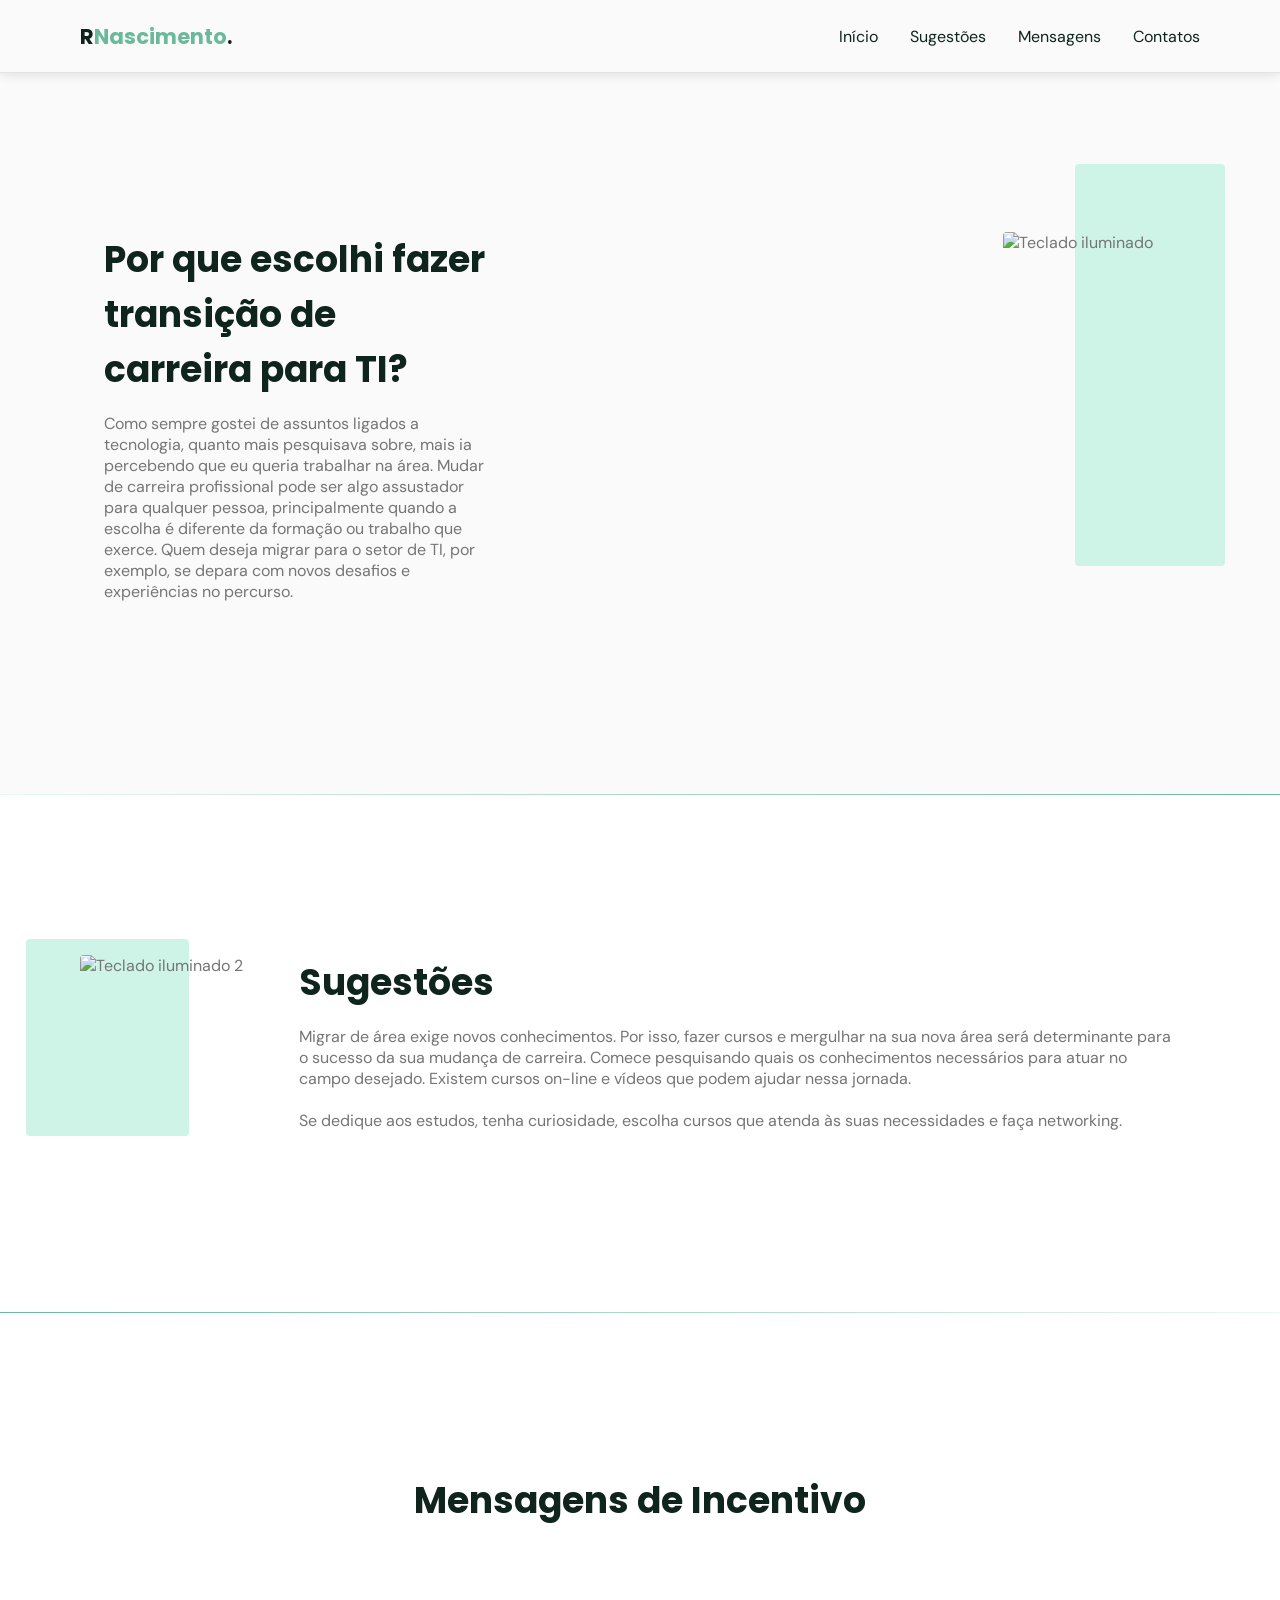
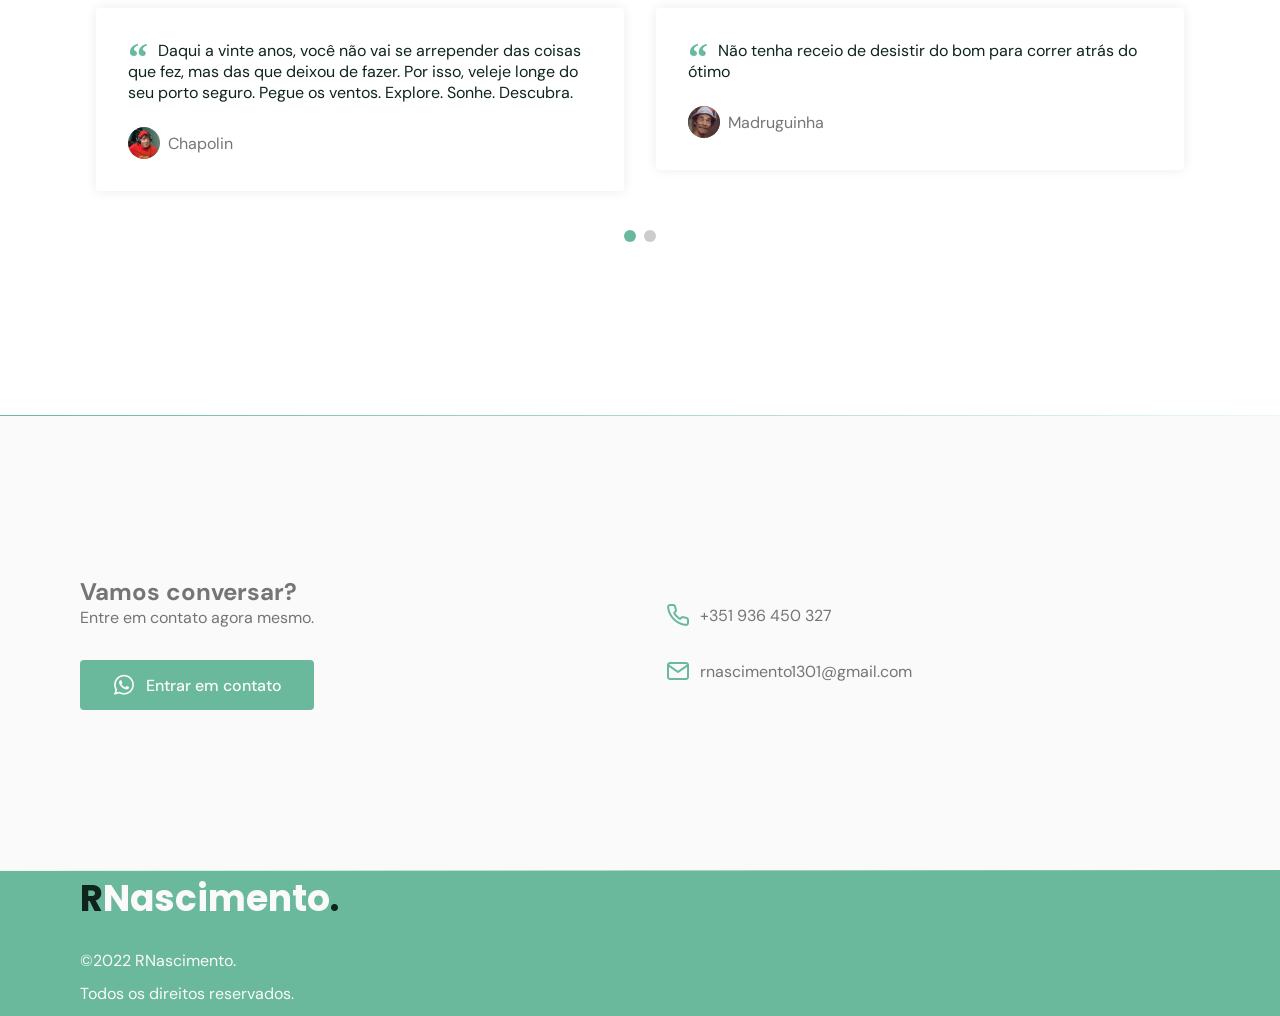
==== commit 9582aabf: "Update index.html" ====
--- a/index.html
+++ b/index.html
@@ -236,7 +236,7 @@
 
           <div class="links">
             <ul class="grid">
-              <li><i class="icon-phone"></i>(11) 97186-6405</li>
+              <li><i class="icon-phone"></i>+351 936 450 327</li>
               <!--<li><i class="icon-map-pin"></i>Rua Francisco Moron, 48</li>-->
               <li><i class="icon-mail"></i>rnascimento1301@gmail.com</li>
             </ul>
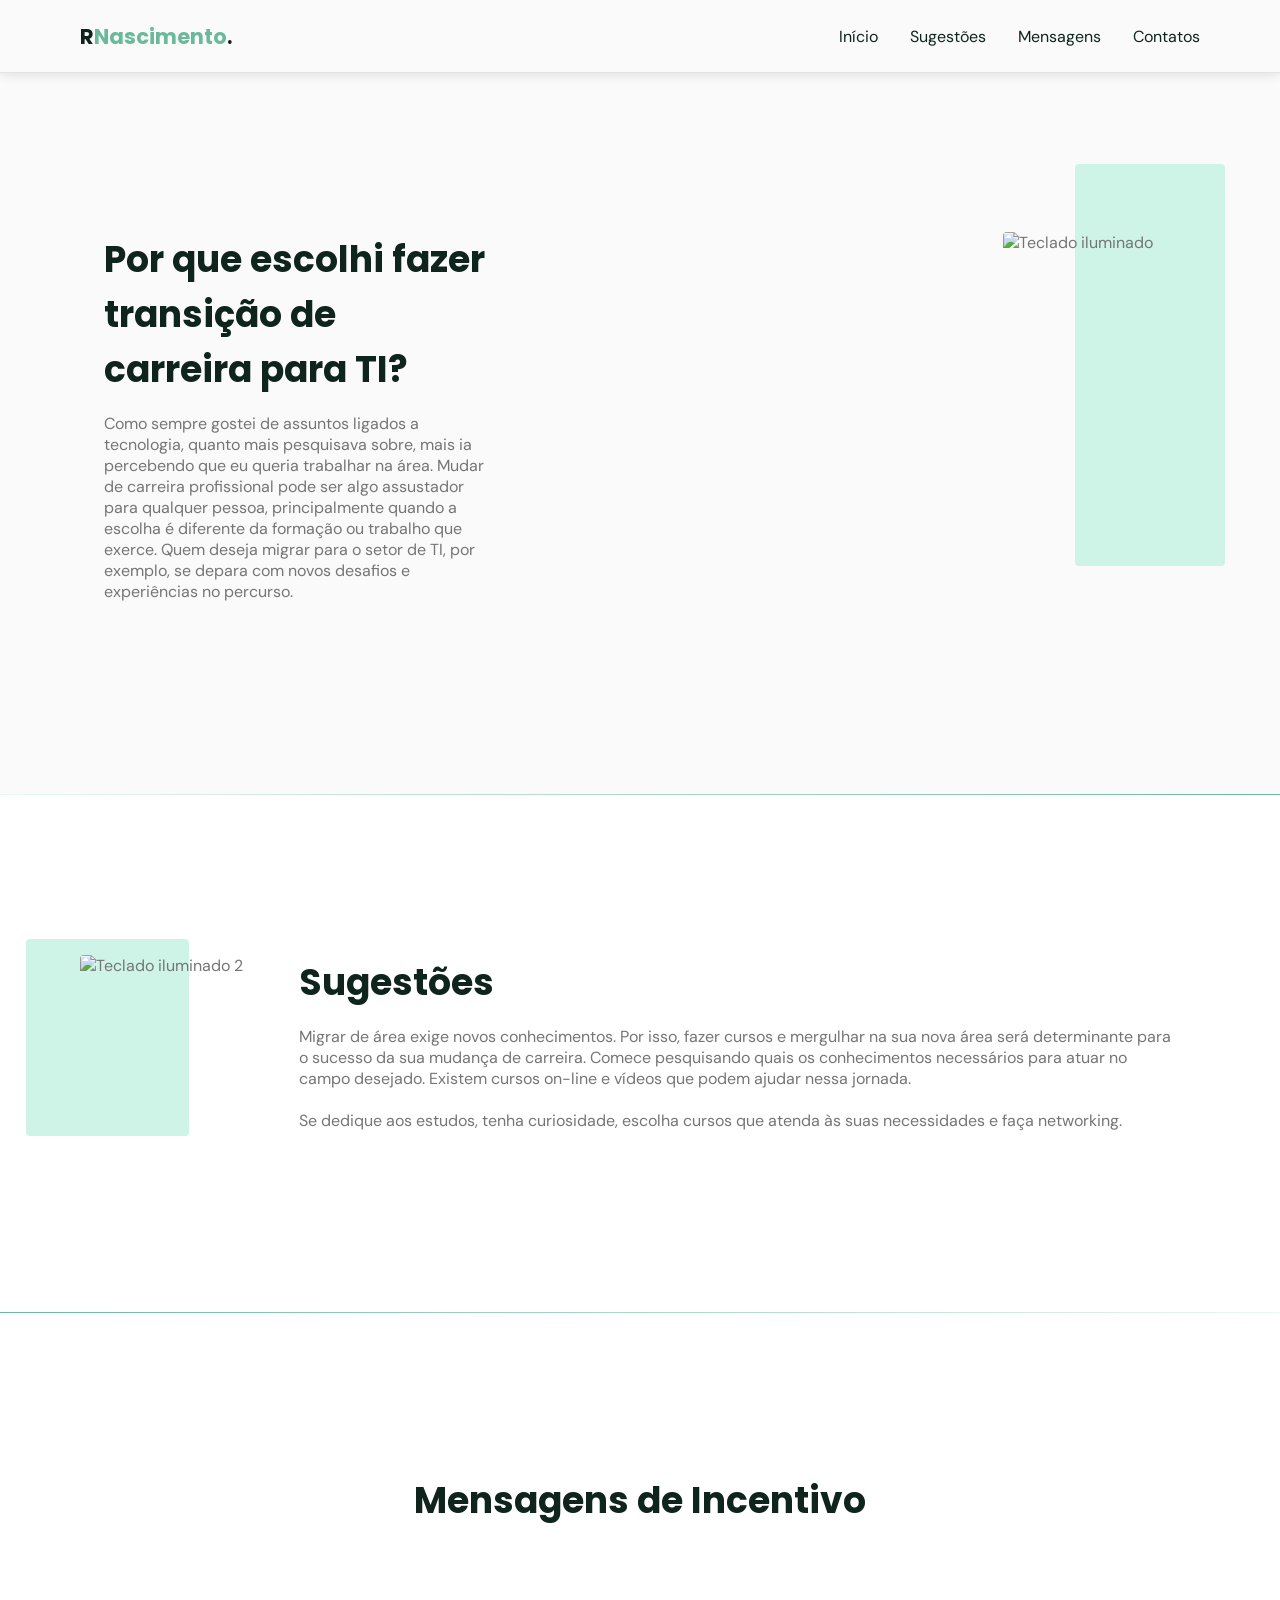
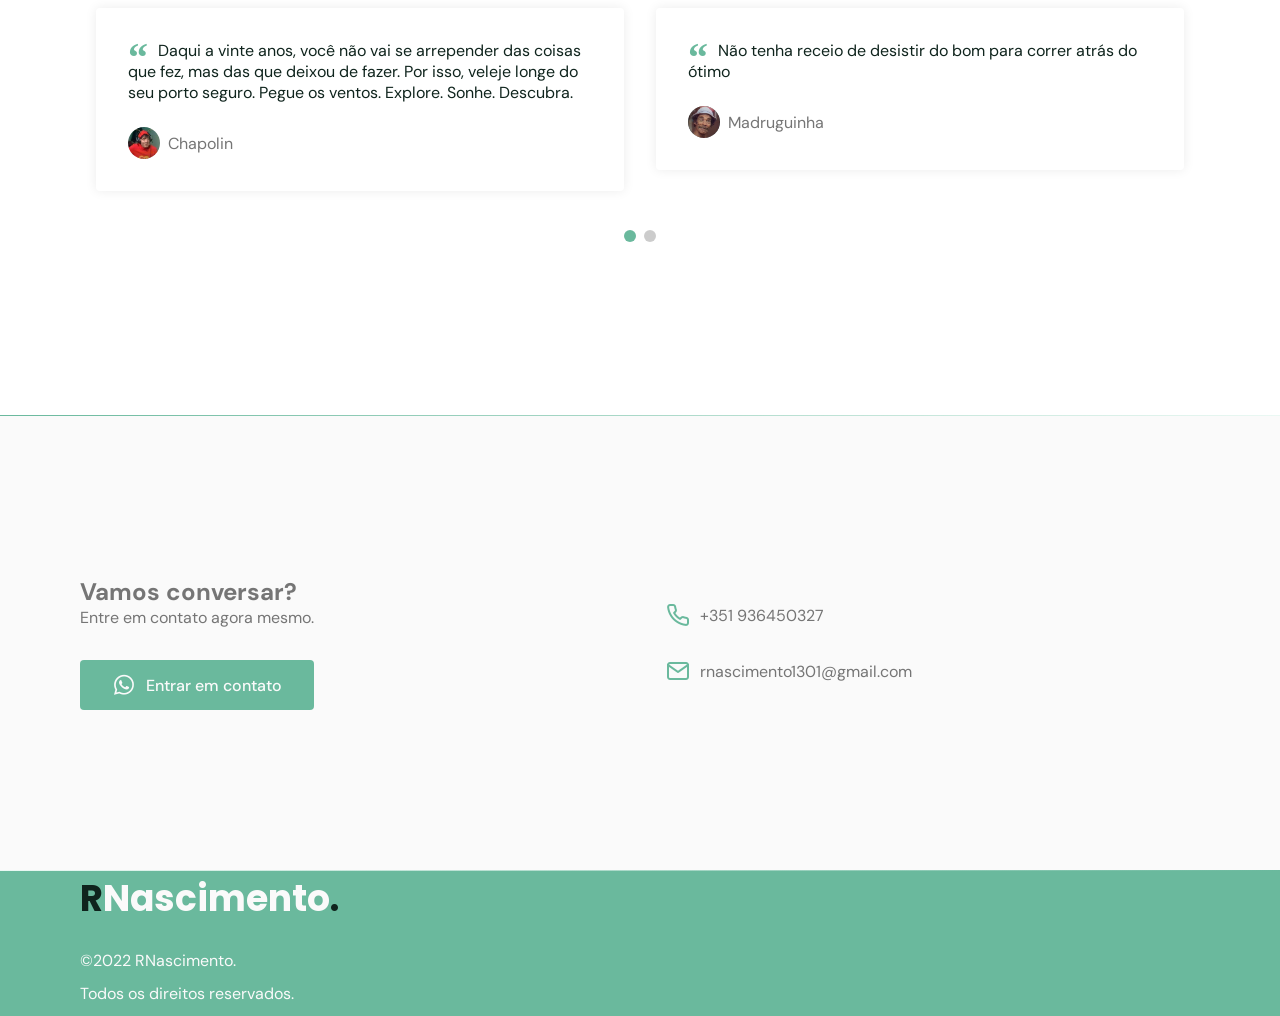
==== commit 00fbf98d: "Update index.html" ====
--- a/index.html
+++ b/index.html
@@ -236,7 +236,7 @@
 
           <div class="links">
             <ul class="grid">
-              <li><i class="icon-phone"></i>+351 936 450 327</li>
+              <li><i class="icon-phone"></i>+351 936450327</li>
               <!--<li><i class="icon-map-pin"></i>Rua Francisco Moron, 48</li>-->
               <li><i class="icon-mail"></i>rnascimento1301@gmail.com</li>
             </ul>
